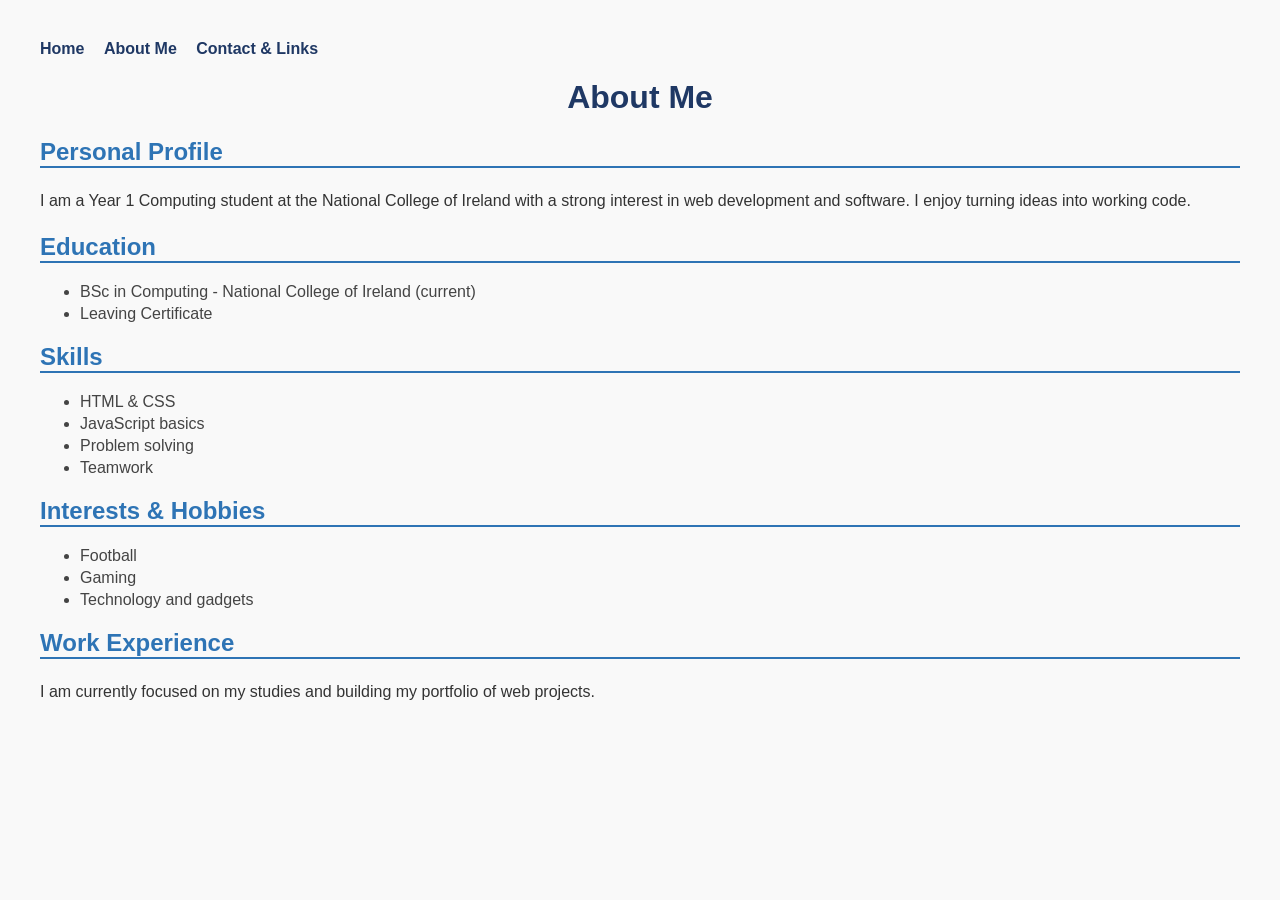
==== about.html @ b2b9bea0 "Forgot to include the about and contact pages." ====
<!DOCTYPE html>
<html lang="en">
<head>
  <meta charset="UTF-8">
  <title>Valentin Gabriel Luchian - About Me</title>
  <link rel="stylesheet" href="css/styles.css">
</head>
<body>

  <!-- Navigation -->
  <nav>
    <a href="index.html">Home</a>
    <a href="about.html">About Me</a>
    <a href="contact.html">Contact &amp; Links</a>
  </nav>

  <!-- Header section -->
  <h1>About Me</h1>

  <!-- Personal Profile -->
  <h2>Personal Profile</h2>
  <p>I am a Year 1 Computing student at the National College of Ireland with a strong
    interest in web development and software. I enjoy turning ideas into working code.</p>

  <!-- Education -->
  <h2>Education</h2>
  <ul>
    <li>BSc in Computing - National College of Ireland (current)</li>
    <li>Leaving Certificate</li>
  </ul>

  <!-- Skills -->
  <h2>Skills</h2>
  <ul>
    <li>HTML &amp; CSS</li>
    <li>JavaScript basics</li>
    <li>Problem solving</li>
    <li>Teamwork</li>
  </ul>

  <!-- Interests & Hobbies -->
  <h2>Interests &amp; Hobbies</h2>
  <ul>
    <li>Football</li>
    <li>Gaming</li>
    <li>Technology and gadgets</li>
  </ul>

  <!-- Work Experience -->
  <h2>Work Experience</h2>
  <p>I am currently focused on my studies and building my portfolio of web projects.</p>

</body>
</html>
---- css/styles.css ----
/* ===== Base page styles ===== */
body {
  background-color: #f9f9f9;
  font-family: Arial, sans-serif;
  margin: 40px;
}

h1 {
  color: #1F3864;
  text-align: center;
}

h2 {
  color: #2E74B5;
  border-bottom: 2px solid #2E74B5;
}

h3 {
  color: #1F3864;
}

p {
  color: #333333;
  font-size: 16px;
  line-height: 1.6;
}

li {
  color: #444444;
  margin-bottom: 4px;
}

/* ===== Navigation ===== */
nav {
  margin-bottom: 20px;
}

nav a {
  margin-right: 15px;
  color: #1F3864;
  text-decoration: none;
  font-weight: bold;
}

a:hover {
  color: red;
  text-decoration: none;
}
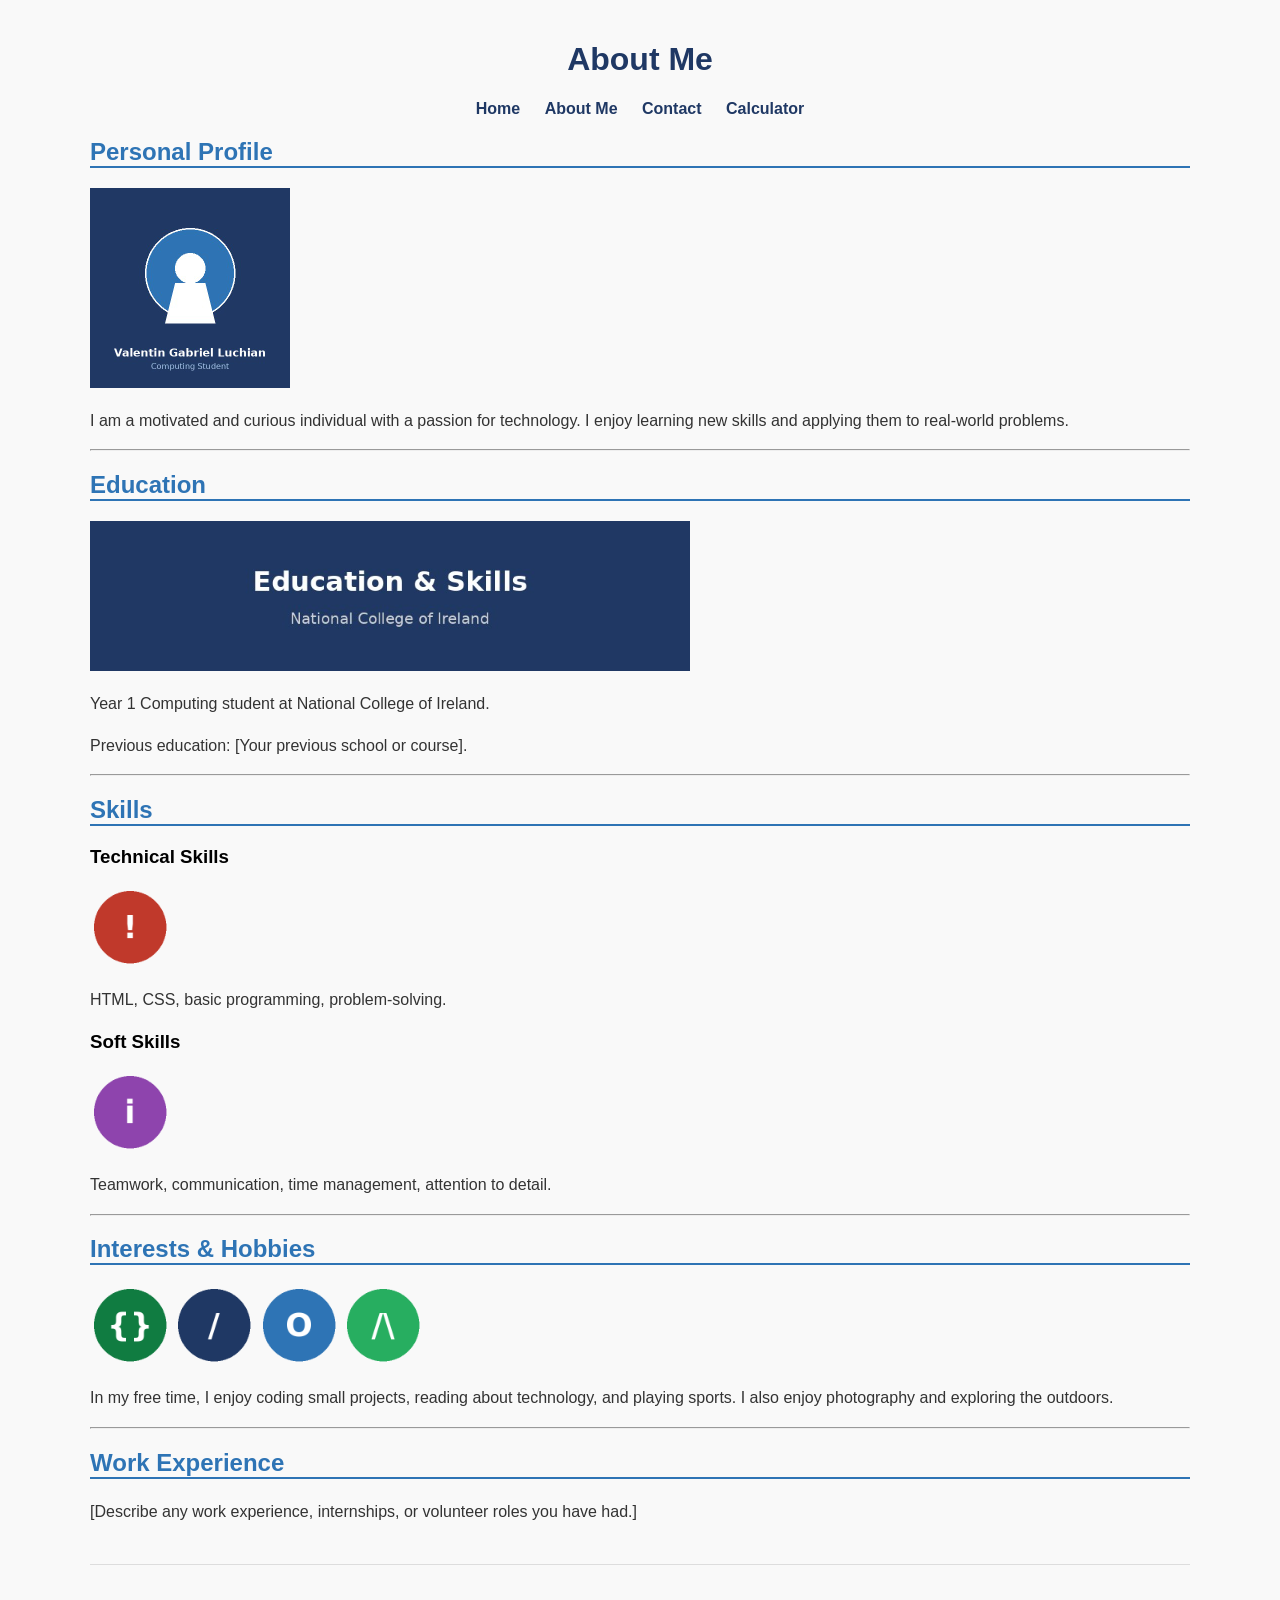
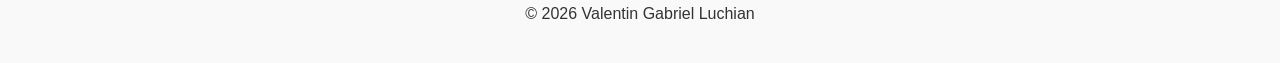
==== commit 06dddfb8: "Add new image assets for social media and various themes - Added GitHub logo (github.png) - Added Li" ====
--- a/about.html
+++ b/about.html
@@ -1,54 +1,78 @@
 <!DOCTYPE html>
 <html lang="en">
 <head>
-  <meta charset="UTF-8">
-  <title>Valentin Gabriel Luchian - About Me</title>
-  <link rel="stylesheet" href="css/styles.css">
+    <meta charset="UTF-8">
+    <meta name="viewport" content="width=device-width, initial-scale=1.0">
+    <title>Valentin Gabriel Luchian - About Me</title>
+    <link rel="stylesheet" href="css/styles.css">
 </head>
 <body>
 
-  <!-- Navigation -->
-  <nav>
+<header>
+    <h1>About Me</h1>
+</header>
+
+<nav>
     <a href="index.html">Home</a>
     <a href="about.html">About Me</a>
-    <a href="contact.html">Contact &amp; Links</a>
-  </nav>
+    <a href="contact.html">Contact</a>
+    <a href="calculator.html">Calculator</a>
+</nav>
 
-  <!-- Header section -->
-  <h1>About Me</h1>
+<main>
 
-  <!-- Personal Profile -->
-  <h2>Personal Profile</h2>
-  <p>I am a Year 1 Computing student at the National College of Ireland with a strong
-    interest in web development and software. I enjoy turning ideas into working code.</p>
+    <section id="profile">
+        <h2>Personal Profile</h2>
+        <img src="images/photo.jpg" alt="Photo of Valentin Gabriel Luchian" width="200">
+        <p>I am a motivated and curious individual with a passion for technology. I enjoy learning new skills and applying them to real-world problems.</p>
+    </section>
 
-  <!-- Education -->
-  <h2>Education</h2>
-  <ul>
-    <li>BSc in Computing - National College of Ireland (current)</li>
-    <li>Leaving Certificate</li>
-  </ul>
+    <hr>
 
-  <!-- Skills -->
-  <h2>Skills</h2>
-  <ul>
-    <li>HTML &amp; CSS</li>
-    <li>JavaScript basics</li>
-    <li>Problem solving</li>
-    <li>Teamwork</li>
-  </ul>
+    <section id="education">
+        <h2>Education</h2>
+        <img src="images/education_banner.jpg" alt="Education" width="600">
+        <p>Year 1 Computing student at National College of Ireland.</p>
+        <p>Previous education: [Your previous school or course].</p>
+    </section>
 
-  <!-- Interests & Hobbies -->
-  <h2>Interests &amp; Hobbies</h2>
-  <ul>
-    <li>Football</li>
-    <li>Gaming</li>
-    <li>Technology and gadgets</li>
-  </ul>
+    <hr>
 
-  <!-- Work Experience -->
-  <h2>Work Experience</h2>
-  <p>I am currently focused on my studies and building my portfolio of web projects.</p>
+    <section id="skills">
+        <h2>Skills</h2>
+
+        <h3>Technical Skills</h3>
+        <img src="images/skills.png" alt="Technical Skills" width="80">
+        <p>HTML, CSS, basic programming, problem-solving.</p>
+
+        <h3>Soft Skills</h3>
+        <img src="images/education.png" alt="Soft Skills" width="80">
+        <p>Teamwork, communication, time management, attention to detail.</p>
+    </section>
+
+    <hr>
+
+    <section id="hobbies">
+        <h2>Interests & Hobbies</h2>
+        <img src="images/coding.png" alt="Coding" width="80">
+        <img src="images/reading.png" alt="Reading" width="80">
+        <img src="images/photography.png" alt="Photography" width="80">
+        <img src="images/outdoors.png" alt="Outdoors" width="80">
+        <p>In my free time, I enjoy coding small projects, reading about technology, and playing sports. I also enjoy photography and exploring the outdoors.</p>
+    </section>
+
+    <hr>
+
+    <section id="experience">
+        <h2>Work Experience</h2>
+        <p>[Describe any work experience, internships, or volunteer roles you have had.]</p>
+    </section>
+
+</main>
+
+<footer>
+    <p>&copy; 2026 Valentin Gabriel Luchian</p>
+</footer>
 
 </body>
 </html>
--- a/css/styles.css
+++ b/css/styles.css
@@ -1,48 +1,194 @@
-/* ===== Base page styles ===== */
 body {
-  background-color: #f9f9f9;
-  font-family: Arial, sans-serif;
-  margin: 40px;
+    background-color: #f9f9f9;
+    font-family: Arial, sans-serif;
+    margin: 0 auto;
+    max-width: 1100px;
+    padding: 20px;
 }
 
 h1 {
-  color: #1F3864;
-  text-align: center;
+    color: #1F3864;
+    text-align: center;
 }
 
 h2 {
-  color: #2E74B5;
-  border-bottom: 2px solid #2E74B5;
-}
-
-h3 {
-  color: #1F3864;
+    color: #2E74B5;
+    border-bottom: 2px solid #2E74B5;
 }
 
 p {
-  color: #333333;
-  font-size: 16px;
-  line-height: 1.6;
+    color: #333333;
+    font-size: 16px;
+    line-height: 1.6;
 }
 
 li {
-  color: #444444;
-  margin-bottom: 4px;
+    color: #444444;
+    margin-bottom: 4px;
 }
 
-/* ===== Navigation ===== */
+img {
+    max-width: 100%;
+    height: auto;
+}
+
+.card {
+    background-color: white;
+    border: 1px solid #dddddd;
+    border-radius: 8px;
+    padding: 20px;
+    margin: 10px 0;
+}
+
+.card.featured {
+    background-color: #EEF2F7;
+    border-color: #2E74B5;
+}
+
+table {
+    border-collapse: collapse;
+    width: 100%;
+    margin: 20px 0;
+}
+
+th, td {
+    border: 1px solid #cccccc;
+    padding: 10px;
+    text-align: left;
+}
+
+th {
+    background-color: #1F3864;
+    color: white;
+}
+
+tr:nth-child(even) {
+    background-color: #f2f2f2;
+}
+
+video {
+    max-width: 100%;
+    height: auto;
+}
+
+iframe {
+    max-width: 100%;
+}
+
+footer {
+    text-align: center;
+    color: #777777;
+    font-size: 14px;
+    margin-top: 40px;
+    padding-top: 20px;
+    border-top: 1px solid #dddddd;
+}
+
 nav {
-  margin-bottom: 20px;
+    text-align: center;
+    margin: 20px 0;
 }
 
 nav a {
-  margin-right: 15px;
-  color: #1F3864;
-  text-decoration: none;
-  font-weight: bold;
+    margin: 0 10px;
+    color: #1F3864;
+    text-decoration: none;
+    font-weight: bold;
 }
 
-a:hover {
-  color: red;
-  text-decoration: none;
+nav a:hover {
+    color: #2E74B5;
+    text-decoration: underline;
 }
+
+.page-wrap {
+    display: flex;
+    gap: 30px;
+}
+
+aside {
+    width: 220px;
+    background: #f2f2f2;
+    padding: 20px;
+    min-height: 400px;
+    border-radius: 8px;
+    flex-shrink: 0;
+}
+
+aside h3 {
+    color: #1F3864;
+    margin-top: 0;
+}
+
+aside a {
+    display: inline-block;
+    color: #2E74B5;
+    text-decoration: none;
+    margin-bottom: 8px;
+}
+
+aside a:hover {
+    text-decoration: underline;
+}
+
+main {
+    flex: 1;
+    padding: 0;
+}
+
+form {
+    max-width: 550px;
+    margin: 0 auto;
+}
+
+fieldset {
+    border: 1px solid #ddd;
+    padding: 20px;
+    margin-bottom: 20px;
+    border-radius: 8px;
+}
+
+legend {
+    font-weight: bold;
+    color: #1F3864;
+    padding: 0 10px;
+}
+
+label {
+    display: block;
+    margin-top: 12px;
+    font-weight: bold;
+    color: #333;
+}
+
+input[type='text'], input[type='email'], input[type='password'],
+input[type='number'], select, textarea {
+    width: 100%;
+    padding: 10px;
+    margin-top: 6px;
+    border: 1px solid #ccc;
+    border-radius: 4px;
+    box-sizing: border-box;
+}
+
+button[type='submit'] {
+    width: 100%;
+    padding: 14px;
+    background: #1F3864;
+    color: white;
+    border: none;
+    border-radius: 4px;
+    font-size: 16px;
+    cursor: pointer;
+    margin-top: 20px;
+}
+
+button[type='submit']:hover {
+    background: #2E74B5;
+}
+
+.error {
+    color: red;
+    font-size: 13px;
+    margin: 4px 0 0 0;
+}
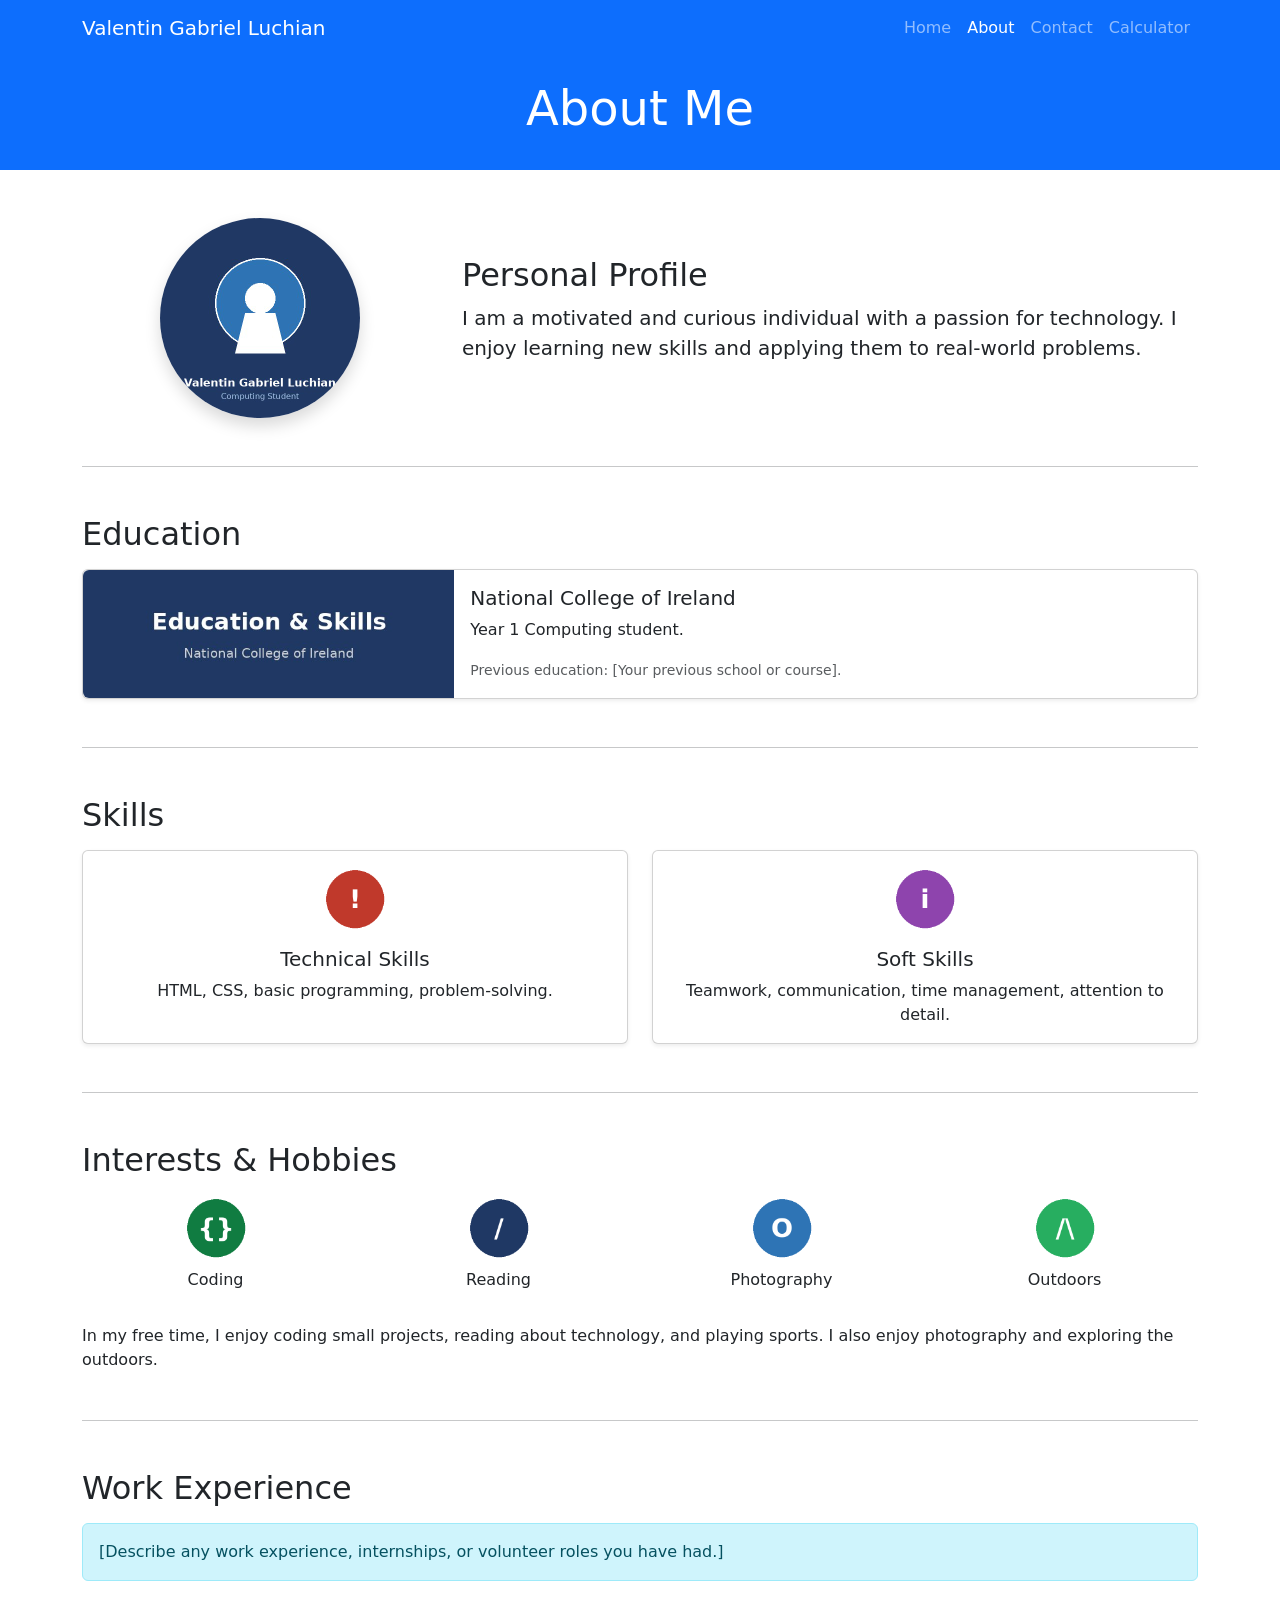
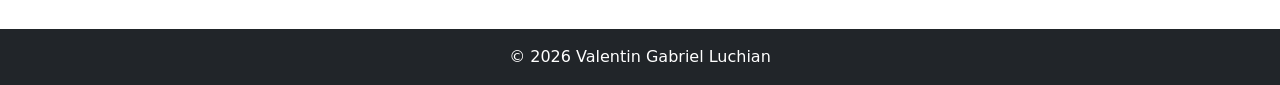
==== commit f0d7c8d3: "Added Bootstrap at the website" ====
--- a/about.html
+++ b/about.html
@@ -3,76 +3,134 @@
 <head>
     <meta charset="UTF-8">
     <meta name="viewport" content="width=device-width, initial-scale=1.0">
-    <title>Valentin Gabriel Luchian - About Me</title>
-    <link rel="stylesheet" href="css/styles.css">
+    <title>About - Valentin Gabriel Luchian</title>
+    <link href="https://cdn.jsdelivr.net/npm/bootstrap@5.3.3/dist/css/bootstrap.min.css" rel="stylesheet">
 </head>
 <body>
 
-<header>
-    <h1>About Me</h1>
+<nav class="navbar navbar-expand-lg navbar-dark bg-primary">
+    <div class="container">
+        <a class="navbar-brand" href="index.html">Valentin Gabriel Luchian</a>
+        <button class="navbar-toggler" type="button" data-bs-toggle="collapse" data-bs-target="#navbarNav">
+            <span class="navbar-toggler-icon"></span>
+        </button>
+        <div class="collapse navbar-collapse" id="navbarNav">
+            <ul class="navbar-nav ms-auto">
+                <li class="nav-item"><a class="nav-link" href="index.html">Home</a></li>
+                <li class="nav-item"><a class="nav-link active" href="about.html">About</a></li>
+                <li class="nav-item"><a class="nav-link" href="contact.html">Contact</a></li>
+                <li class="nav-item"><a class="nav-link" href="calculator.html">Calculator</a></li>
+            </ul>
+        </div>
+    </div>
+</nav>
+
+<header class="bg-primary text-white text-center py-4">
+    <div class="container">
+        <h1 class="display-5">About Me</h1>
+    </div>
 </header>
 
-<nav>
-    <a href="index.html">Home</a>
-    <a href="about.html">About Me</a>
-    <a href="contact.html">Contact</a>
-    <a href="calculator.html">Calculator</a>
-</nav>
+<main class="container my-5">
 
-<main>
-
-    <section id="profile">
-        <h2>Personal Profile</h2>
-        <img src="images/photo.jpg" alt="Photo of Valentin Gabriel Luchian" width="200">
-        <p>I am a motivated and curious individual with a passion for technology. I enjoy learning new skills and applying them to real-world problems.</p>
+    <section id="profile" class="mb-5">
+        <div class="row align-items-center">
+            <div class="col-md-4 text-center">
+                <img src="images/photo.jpg" alt="Photo of Valentin Gabriel Luchian" class="img-fluid rounded-circle shadow" width="200">
+            </div>
+            <div class="col-md-8">
+                <h2>Personal Profile</h2>
+                <p class="lead">I am a motivated and curious individual with a passion for technology. I enjoy learning new skills and applying them to real-world problems.</p>
+            </div>
+        </div>
     </section>
 
     <hr>
 
-    <section id="education">
-        <h2>Education</h2>
-        <img src="images/education_banner.jpg" alt="Education" width="600">
-        <p>Year 1 Computing student at National College of Ireland.</p>
-        <p>Previous education: [Your previous school or course].</p>
+    <section id="education" class="my-5">
+        <h2 class="mb-3">Education</h2>
+        <div class="card mb-3 shadow-sm">
+            <div class="row g-0">
+                <div class="col-md-4">
+                    <img src="images/education_banner.jpg" alt="Education" class="img-fluid rounded-start h-100" style="object-fit: cover;">
+                </div>
+                <div class="col-md-8">
+                    <div class="card-body">
+                        <h5 class="card-title">National College of Ireland</h5>
+                        <p class="card-text">Year 1 Computing student.</p>
+                        <p class="card-text"><small class="text-muted">Previous education: [Your previous school or course].</small></p>
+                    </div>
+                </div>
+            </div>
+        </div>
     </section>
 
     <hr>
 
-    <section id="skills">
-        <h2>Skills</h2>
-
-        <h3>Technical Skills</h3>
-        <img src="images/skills.png" alt="Technical Skills" width="80">
-        <p>HTML, CSS, basic programming, problem-solving.</p>
-
-        <h3>Soft Skills</h3>
-        <img src="images/education.png" alt="Soft Skills" width="80">
-        <p>Teamwork, communication, time management, attention to detail.</p>
+    <section id="skills" class="my-5">
+        <h2 class="mb-3">Skills</h2>
+        <div class="row g-4">
+            <div class="col-md-6">
+                <div class="card h-100 shadow-sm">
+                    <div class="card-body text-center">
+                        <img src="images/skills.png" alt="Technical Skills" width="64" class="mb-3">
+                        <h5 class="card-title">Technical Skills</h5>
+                        <p class="card-text">HTML, CSS, basic programming, problem-solving.</p>
+                    </div>
+                </div>
+            </div>
+            <div class="col-md-6">
+                <div class="card h-100 shadow-sm">
+                    <div class="card-body text-center">
+                        <img src="images/education.png" alt="Soft Skills" width="64" class="mb-3">
+                        <h5 class="card-title">Soft Skills</h5>
+                        <p class="card-text">Teamwork, communication, time management, attention to detail.</p>
+                    </div>
+                </div>
+            </div>
+        </div>
     </section>
 
     <hr>
 
-    <section id="hobbies">
-        <h2>Interests & Hobbies</h2>
-        <img src="images/coding.png" alt="Coding" width="80">
-        <img src="images/reading.png" alt="Reading" width="80">
-        <img src="images/photography.png" alt="Photography" width="80">
-        <img src="images/outdoors.png" alt="Outdoors" width="80">
-        <p>In my free time, I enjoy coding small projects, reading about technology, and playing sports. I also enjoy photography and exploring the outdoors.</p>
+    <section id="hobbies" class="my-5">
+        <h2 class="mb-3">Interests & Hobbies</h2>
+        <div class="row g-3">
+            <div class="col-6 col-md-3 text-center">
+                <img src="images/coding.png" alt="Coding" width="64" class="mb-2">
+                <p>Coding</p>
+            </div>
+            <div class="col-6 col-md-3 text-center">
+                <img src="images/reading.png" alt="Reading" width="64" class="mb-2">
+                <p>Reading</p>
+            </div>
+            <div class="col-6 col-md-3 text-center">
+                <img src="images/photography.png" alt="Photography" width="64" class="mb-2">
+                <p>Photography</p>
+            </div>
+            <div class="col-6 col-md-3 text-center">
+                <img src="images/outdoors.png" alt="Outdoors" width="64" class="mb-2">
+                <p>Outdoors</p>
+            </div>
+        </div>
+        <p class="mt-3">In my free time, I enjoy coding small projects, reading about technology, and playing sports. I also enjoy photography and exploring the outdoors.</p>
     </section>
 
     <hr>
 
-    <section id="experience">
-        <h2>Work Experience</h2>
-        <p>[Describe any work experience, internships, or volunteer roles you have had.]</p>
+    <section id="experience" class="my-5">
+        <h2 class="mb-3">Work Experience</h2>
+        <div class="alert alert-info" role="alert">
+            [Describe any work experience, internships, or volunteer roles you have had.]
+        </div>
     </section>
 
 </main>
 
-<footer>
-    <p>&copy; 2026 Valentin Gabriel Luchian</p>
+<footer class="bg-dark text-white text-center py-3">
+    <p class="mb-0">&copy; 2026 Valentin Gabriel Luchian</p>
 </footer>
 
+<script src="https://cdn.jsdelivr.net/npm/bootstrap@5.3.3/dist/js/bootstrap.bundle.min.js"></script>
 </body>
-</html>
+</html>
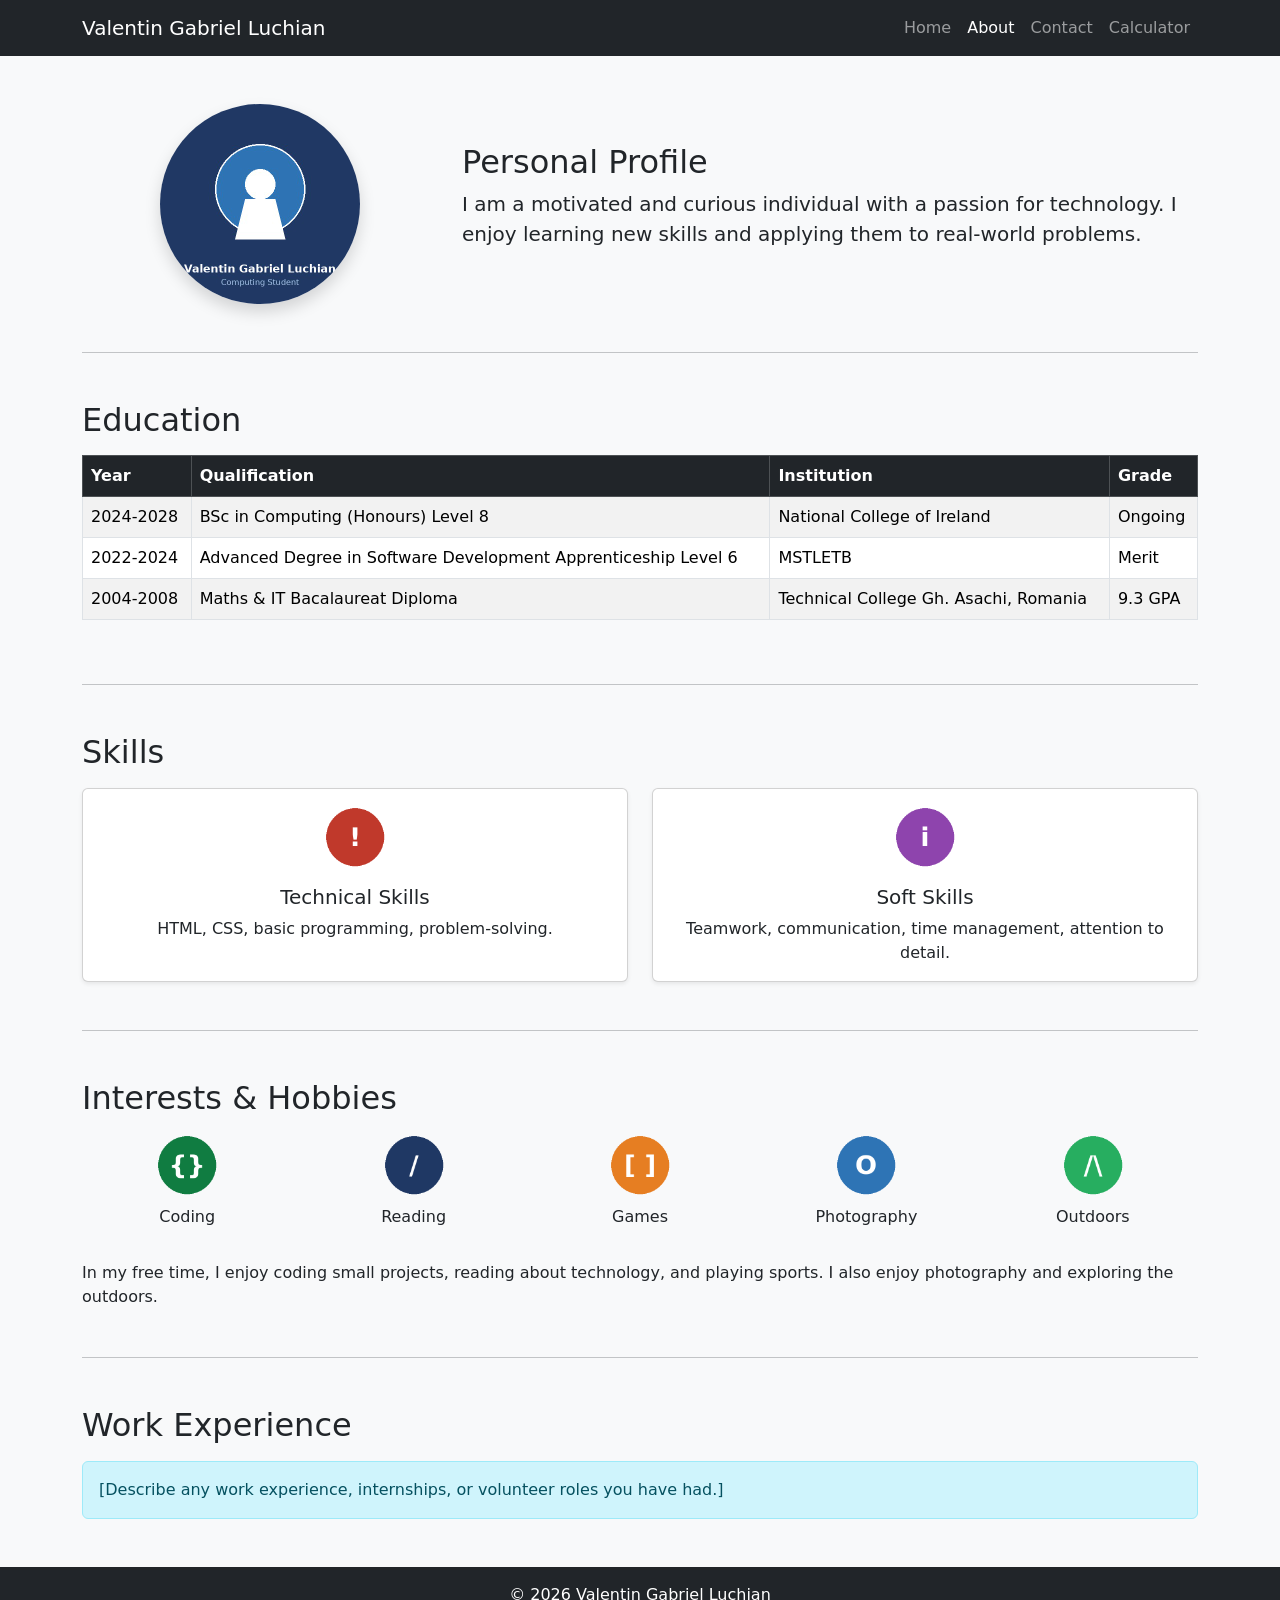
==== commit a5d2fb2b: "Refactor HTML structure and styles across multiple pages; update Bootstrap version to 5.3.0, enhance" ====
--- a/about.html
+++ b/about.html
@@ -3,35 +3,43 @@
 <head>
     <meta charset="UTF-8">
     <meta name="viewport" content="width=device-width, initial-scale=1.0">
-    <title>About - Valentin Gabriel Luchian</title>
-    <link href="https://cdn.jsdelivr.net/npm/bootstrap@5.3.3/dist/css/bootstrap.min.css" rel="stylesheet">
+    <title>Valentin Gabriel Luchian - About Me</title>
+    <link rel="stylesheet" href="https://cdn.jsdelivr.net/npm/bootstrap@5.3.0/dist/css/bootstrap.min.css">
+    <link rel="stylesheet" href="css/styles.css">
 </head>
 <body>
 
-<nav class="navbar navbar-expand-lg navbar-dark bg-primary">
+<nav class="navbar navbar-expand-lg navbar-dark bg-dark">
     <div class="container">
         <a class="navbar-brand" href="index.html">Valentin Gabriel Luchian</a>
-        <button class="navbar-toggler" type="button" data-bs-toggle="collapse" data-bs-target="#navbarNav">
+        <button class="navbar-toggler" type="button"
+                data-bs-toggle="collapse"
+                data-bs-target="#mainNav"
+                aria-controls="mainNav"
+                aria-expanded="false"
+                aria-label="Toggle navigation">
             <span class="navbar-toggler-icon"></span>
         </button>
-        <div class="collapse navbar-collapse" id="navbarNav">
+        <div class="collapse navbar-collapse" id="mainNav">
             <ul class="navbar-nav ms-auto">
-                <li class="nav-item"><a class="nav-link" href="index.html">Home</a></li>
-                <li class="nav-item"><a class="nav-link active" href="about.html">About</a></li>
-                <li class="nav-item"><a class="nav-link" href="contact.html">Contact</a></li>
-                <li class="nav-item"><a class="nav-link" href="calculator.html">Calculator</a></li>
+                <li class="nav-item">
+                    <a class="nav-link" href="index.html">Home</a>
+                </li>
+                <li class="nav-item">
+                    <a class="nav-link active" href="about.html">About</a>
+                </li>
+                <li class="nav-item">
+                    <a class="nav-link" href="contact.html">Contact</a>
+                </li>
+                <li class="nav-item">
+                    <a class="nav-link" href="calculator.html">Calculator</a>
+                </li>
             </ul>
         </div>
     </div>
 </nav>
 
-<header class="bg-primary text-white text-center py-4">
-    <div class="container">
-        <h1 class="display-5">About Me</h1>
-    </div>
-</header>
-
-<main class="container my-5">
+<div class="container my-5">
 
     <section id="profile" class="mb-5">
         <div class="row align-items-center">
@@ -49,19 +57,37 @@
 
     <section id="education" class="my-5">
         <h2 class="mb-3">Education</h2>
-        <div class="card mb-3 shadow-sm">
-            <div class="row g-0">
-                <div class="col-md-4">
-                    <img src="images/education_banner.jpg" alt="Education" class="img-fluid rounded-start h-100" style="object-fit: cover;">
-                </div>
-                <div class="col-md-8">
-                    <div class="card-body">
-                        <h5 class="card-title">National College of Ireland</h5>
-                        <p class="card-text">Year 1 Computing student.</p>
-                        <p class="card-text"><small class="text-muted">Previous education: [Your previous school or course].</small></p>
-                    </div>
-                </div>
-            </div>
+        <div class="table-responsive">
+            <table class="table table-striped table-bordered">
+                <thead class="table-dark">
+                    <tr>
+                        <th>Year</th>
+                        <th>Qualification</th>
+                        <th>Institution</th>
+                        <th>Grade</th>
+                    </tr>
+                </thead>
+                <tbody>
+                    <tr>
+                        <td>2024-2028</td>
+                        <td>BSc in Computing (Honours) Level 8</td>
+                        <td>National College of Ireland</td>
+                        <td>Ongoing</td>
+                    </tr>
+                    <tr>
+                        <td>2022-2024</td>
+                        <td>Advanced Degree in Software Development Apprenticeship Level 6</td>
+                        <td>MSTLETB</td>
+                        <td>Merit</td>
+                    </tr>
+                    <tr>
+                        <td>2004-2008</td>
+                        <td>Maths &amp; IT Bacalaureat Diploma</td>
+                        <td>Technical College Gh. Asachi, Romania</td>
+                        <td>9.3 GPA</td>
+                    </tr>
+                </tbody>
+            </table>
         </div>
     </section>
 
@@ -96,19 +122,23 @@
     <section id="hobbies" class="my-5">
         <h2 class="mb-3">Interests & Hobbies</h2>
         <div class="row g-3">
-            <div class="col-6 col-md-3 text-center">
+            <div class="col-6 col-md text-center">
                 <img src="images/coding.png" alt="Coding" width="64" class="mb-2">
                 <p>Coding</p>
             </div>
-            <div class="col-6 col-md-3 text-center">
+            <div class="col-6 col-md text-center">
                 <img src="images/reading.png" alt="Reading" width="64" class="mb-2">
                 <p>Reading</p>
             </div>
-            <div class="col-6 col-md-3 text-center">
+            <div class="col-6 col-md text-center">
+                <img src="images/games.png" alt="Strategy Games" width="64" class="mb-2">
+                <p>Games</p>
+            </div>
+            <div class="col-6 col-md text-center">
                 <img src="images/photography.png" alt="Photography" width="64" class="mb-2">
                 <p>Photography</p>
             </div>
-            <div class="col-6 col-md-3 text-center">
+            <div class="col-6 col-md text-center">
                 <img src="images/outdoors.png" alt="Outdoors" width="64" class="mb-2">
                 <p>Outdoors</p>
             </div>
@@ -125,12 +155,12 @@
         </div>
     </section>
 
-</main>
+</div>
 
 <footer class="bg-dark text-white text-center py-3">
     <p class="mb-0">&copy; 2026 Valentin Gabriel Luchian</p>
 </footer>
 
-<script src="https://cdn.jsdelivr.net/npm/bootstrap@5.3.3/dist/js/bootstrap.bundle.min.js"></script>
+<script src="https://cdn.jsdelivr.net/npm/bootstrap@5.3.0/dist/js/bootstrap.bundle.min.js"></script>
 </body>
 </html>
--- a/css/styles.css
+++ b/css/styles.css
@@ -0,0 +1,13 @@
+body {
+    background-color: #f8f9fa;
+}
+
+.card-img-top {
+    max-height: 100px;
+    object-fit: contain;
+}
+
+.list-group-item {
+    border-left: none;
+    border-right: none;
+}
